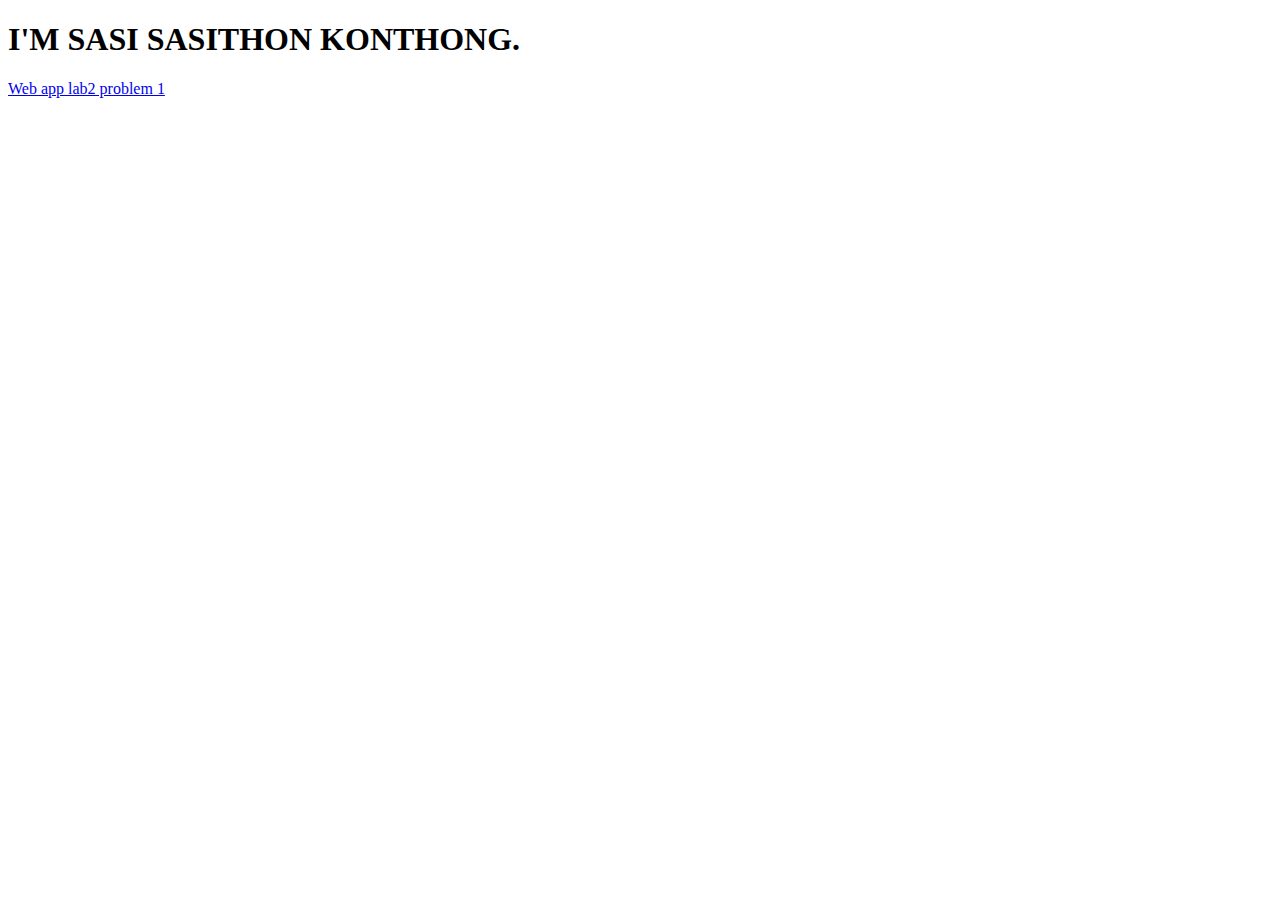
==== index.html @ 4ef0ead4 "edit index file" ====
<!DOCTYPE html>
<html lang="en">
<head>
    <meta charset="UTF-8">
    <meta http-equiv="X-UA-Compatible" content="IE=edge">
    <meta name="viewport" content="width=device-width, initial-scale=1.0">
    <title>SASI SASITHON</title>
</head>
<body>
    <h1>I'M SASI SASITHON KONTHONG.</h1>
    <a href="./sasithon.html">Web app lab2 problem 1</a>
</body>
</html>
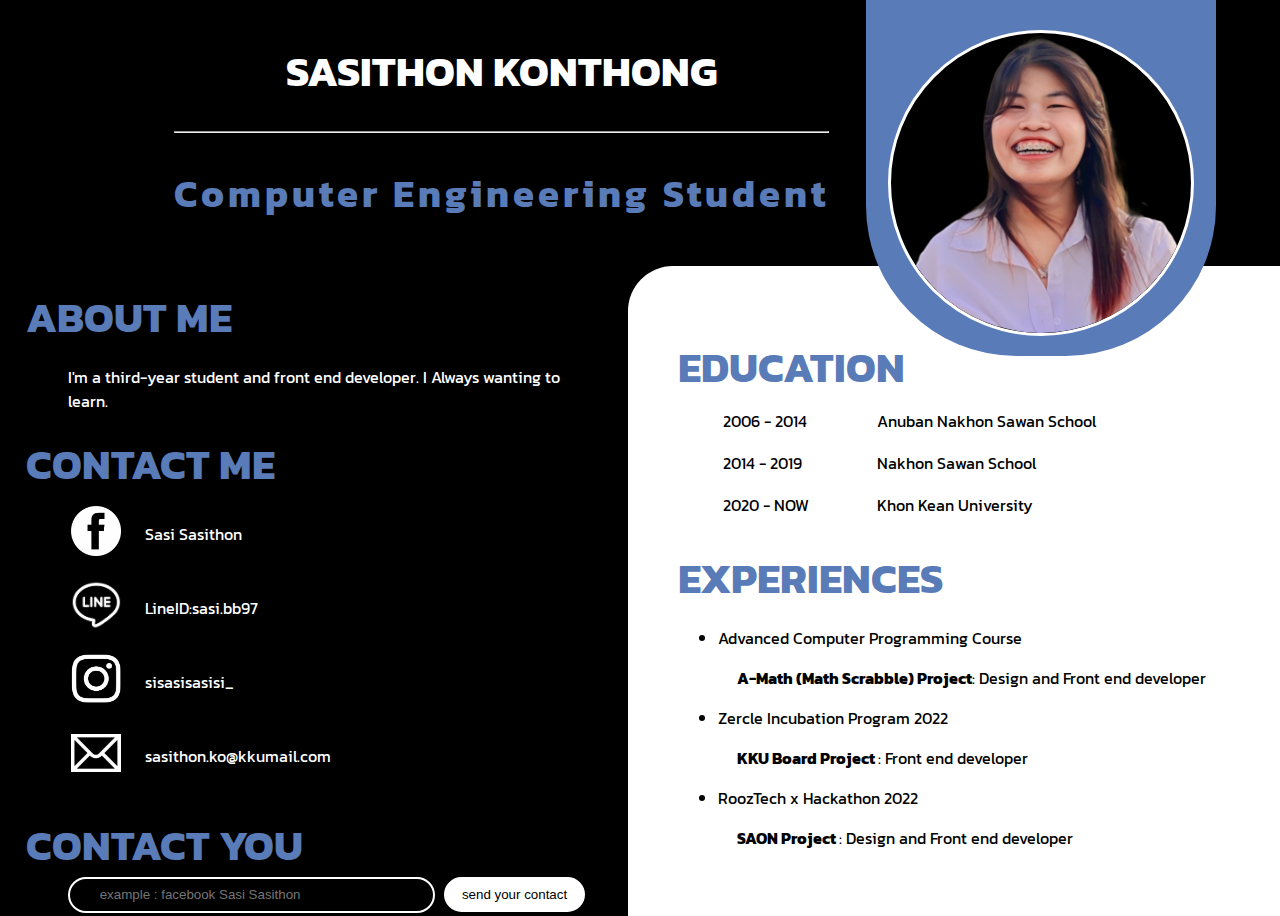
==== commit 90b55670: "add lab3 last problem" ====
--- a/index.html
+++ b/index.html
@@ -1,13 +1,95 @@
 <!DOCTYPE html>
 <html lang="en">
-<head>
-    <meta charset="UTF-8">
-    <meta http-equiv="X-UA-Compatible" content="IE=edge">
-    <meta name="viewport" content="width=device-width, initial-scale=1.0">
+  <head>
+    <meta charset="UTF-8" />
+    <meta http-equiv="X-UA-Compatible" content="IE=edge" />
+    <meta name="viewport" content="width=device-width, initial-scale=1.0" />
     <title>SASI SASITHON</title>
-</head>
-<body>
-    <h1>I'M SASI SASITHON KONTHONG.</h1>
-    <a href="./sasithon.html">Web app lab2 problem 1</a>
-</body>
-</html>+    <link rel="stylesheet" href="./styles/index.css" />
+    <link rel="preconnect" href="https://fonts.googleapis.com" />
+    <link rel="preconnect" href="https://fonts.gstatic.com" crossorigin />
+    <link
+      href="https://fonts.googleapis.com/css2?family=Bebas+Neue&family=Kanit:wght@100;200;300;400;500;600;700;800;900&display=swap"
+      rel="stylesheet"
+    />
+  </head>
+  <body>
+    <header>
+      <div class="name">
+        <h1>sasithon konthong</h1>
+        <hr />
+        <h2>Computer Engineering Student</h2>
+      </div>
+      <div class="frame">
+        <img src="./images/sasi-modified.png" class="sasi" />
+      </div>
+    </header>
+    <div id="container">
+      <div id="left">
+        <p class="headTopic">about me</p>
+        <p class="discription left-tab">
+          I'm a third-year student and front end developer. I Always wanting to
+          learn.
+        </p>
+        <p class="headTopic">contact me</p>
+        <table class="contact left-tab">
+          <tr>
+            <td><img src="./images/fb.png" class="icon-contact" /></td>
+            <td>Sasi Sasithon</td>
+          </tr>
+          <tr>
+            <td><img src="./images/line.png" class="icon-contact" /></td>
+            <td>LineID:sasi.bb97</td>
+          </tr>
+          <tr>
+            <td><img src="./images/ig3.png" class="icon-contact" /></td>
+            <td>sisasisasisi_</td>
+          </tr>
+          <tr>
+            <td><img src="./images/mail.jpg" class="icon-contact" /></td>
+            <td>sasithon.ko@kkumail.com</td>
+          </tr>
+        </table>
+        <p class="headTopic">contact you</p>
+        <form class="contact-us">
+          <input
+            type="text"
+            class="left-tab"
+            placeholder="example : facebook Sasi Sasithon"
+          />
+          <button>send your contact</button>
+        </form>
+      </div>
+
+      <div id="right">
+        <p class="headTopic">education</p>
+        <table class="school left-tab">
+          <tr>
+            <td>2006 - 2014</td>
+            <td>Anuban Nakhon Sawan School</td>
+          </tr>
+          <tr>
+            <td>2014 - 2019</td>
+            <td>Nakhon Sawan School</td>
+          </tr>
+          <tr>
+            <td>2020 - NOW</td>
+            <td>Khon Kean University</td>
+          </tr>
+        </table>
+        <p class="headTopic">experiences</p>
+        <ul>
+          <li>Advanced Computer Programming Course</li>
+          <p>
+            <b>&emsp; A-Math (Math Scrabble) Project</b>: Design and Front end
+            developer
+          </p>
+          <li>Zercle Incubation Program 2022</li>
+          <p><b>&emsp; KKU Board Project </b>: Front end developer</p>
+          <li>RoozTech x Hackathon 2022</li>
+          <p><b>&emsp; SAON Project </b>: Design and Front end developer</p>
+        </ul>
+      </div>
+    </div>
+  </body>
+</html>
--- a/styles/index.css
+++ b/styles/index.css
@@ -0,0 +1,244 @@
+body {
+  background-color: black;
+  font-family: "Bebas Neue", cursive;
+  font-family: "Kanit", sans-serif;
+  width: 100%;
+  height: 100%;
+  margin: 0;
+}
+h1 {
+  color: white;
+  text-transform: uppercase;
+  text-align: center;
+  font-size: 42px;
+}
+h2 {
+  color: #597bb7;
+  text-align: center;
+  letter-spacing: 4px;
+  font-size: 38px;
+}
+header {
+  width: 95%;
+  display: flex;
+  flex-direction: row;
+  justify-content: flex-start;
+}
+.name {
+  padding: 1% 2% 1% 10%;
+}
+.frame {
+  width: 350px;
+  background: #597bb7;
+  display: flex;
+  justify-content: center;
+  border-radius: 0 0 150px 150px;
+  padding-bottom: 20px;
+  padding-top: 30px;
+  position: absolute;
+  display: flex;
+  right: 5%;
+  z-index: 9;
+}
+.sasi {
+  width: 300px;
+  border: 3px solid white;
+  border-radius: 200px;
+  background-color: black;
+  margin: 0;
+  padding: 0;
+}
+#container {
+  display: flex;
+  flex-direction: row;
+  margin: 0;
+  padding: 0;
+}
+.icon-contact {
+  width: 50px;
+  height: auto;
+}
+.contact {
+  display: flex;
+  flex-direction: row;
+}
+table.contact td:nth-child(1) {
+  width: 70px;
+  height: 70px;
+  vertical-align: middle;
+}
+table.contact td:nth-child(2) {
+  vertical-align: middle;
+}
+#left {
+  width: 49%;
+  color: white;
+  padding-left: 2%;
+}
+#right {
+  width: 49%;
+  margin-right: 0;
+  padding: 50px 0 50px 50px;
+  background-color: white;
+  color: black;
+  border-radius: 45px 0 0 0;
+}
+.headTopic {
+  text-transform: uppercase;
+  color: #597bb7;
+  font-weight: bold;
+  font-size: 42px;
+  margin: 20px 0 0 0;
+}
+.discription {
+  width: 85%;
+}
+tr {
+  height: 40px;
+}
+.left-tab {
+  margin-left: 42px;
+}
+table.school td:nth-child(1) {
+  width: 150px;
+}
+header {
+  margin-left: 52px;
+}
+input {
+  width: 55%;
+  background: transparent;
+  border: 2px solid white;
+  border-radius: 45px;
+  height: 30px;
+  padding-left: 5%;
+  color: white;
+}
+.contact-us {
+  display: inline;
+  padding: 10px 0;
+}
+button {
+  background: white;
+  border: 3px solid white;
+  border-radius: 45px;
+  height: 35px;
+  padding: 0 15px;
+  margin-left: 5px;
+}
+@media screen and (max-width: 1180px) {
+  h1 {
+    font-size: 32px;
+  }
+  h2 {
+    font-size: 28px;
+  }
+  .frame {
+    width: 250px;
+  }
+  .sasi {
+    width: 200px;
+  }
+  input {
+    margin-bottom: 20px;
+  }
+}
+@media screen and (max-width: 820px) {
+  h1 {
+    font-size: 28px;
+  }
+  h2 {
+    font-size: 24px;
+  }
+  .name {
+    padding: 5% 2% 5% 1%;
+  }
+  .frame {
+    width: 250px;
+  }
+  .sasi {
+    width: 200px;
+  }
+  input {
+    margin-bottom: 20px;
+    width: 80%;
+  }
+  .contact-us {
+    display: flex;
+    flex-direction: column;
+    align-items: center;
+    padding-right: 20px;
+  }
+  button {
+    width: 86%;
+    margin-left: 42px;
+  }
+}
+@media screen and (max-width: 380px) {
+  #container {
+    width: 100%;
+    display: flex;
+    flex-direction: column;
+    padding: 0;
+    margin: 0;
+  }
+  header {
+    width: 100%;
+    display: flex;
+    flex-direction: column;
+    justify-content: center;
+    padding: 0;
+    margin: 0;
+  }
+  h1 {
+    font-size: 18px;
+  }
+  h2 {
+    font-size: 14px;
+    letter-spacing: 1px;
+  }
+  .name {
+    padding: 0% 0% 0% 0%;
+  }
+  .frame {
+    width: 200px;
+    background: #597bb7;
+    display: flex;
+    justify-content: center;
+    border-radius: 150px 0 0 150px;
+    padding-bottom: 20px;
+    padding-right: 30px;
+    position: relative;
+    margin-left: 44%;
+    margin-top: 10px;
+  }
+  .sasi {
+    width: 150px;
+    border: 3px solid white;
+    border-radius: 200px;
+    background-color: black;
+    margin: 0;
+    padding: 0;
+  }
+  hr {
+    width: 80%;
+  }
+  .headTopic {
+    width: 80%;
+    font-size: 38px;
+    margin: 20px 0 0 20px;
+  }
+  #left {
+    width: 100%;
+    color: white;
+    padding-left: 0%;
+  }
+  #right {
+    width: 95%;
+    margin-right: 0;
+    padding: 20px 10px;
+    background-color: white;
+    color: black;
+    border-radius: 45px 45px 0 0;
+  }
+}
